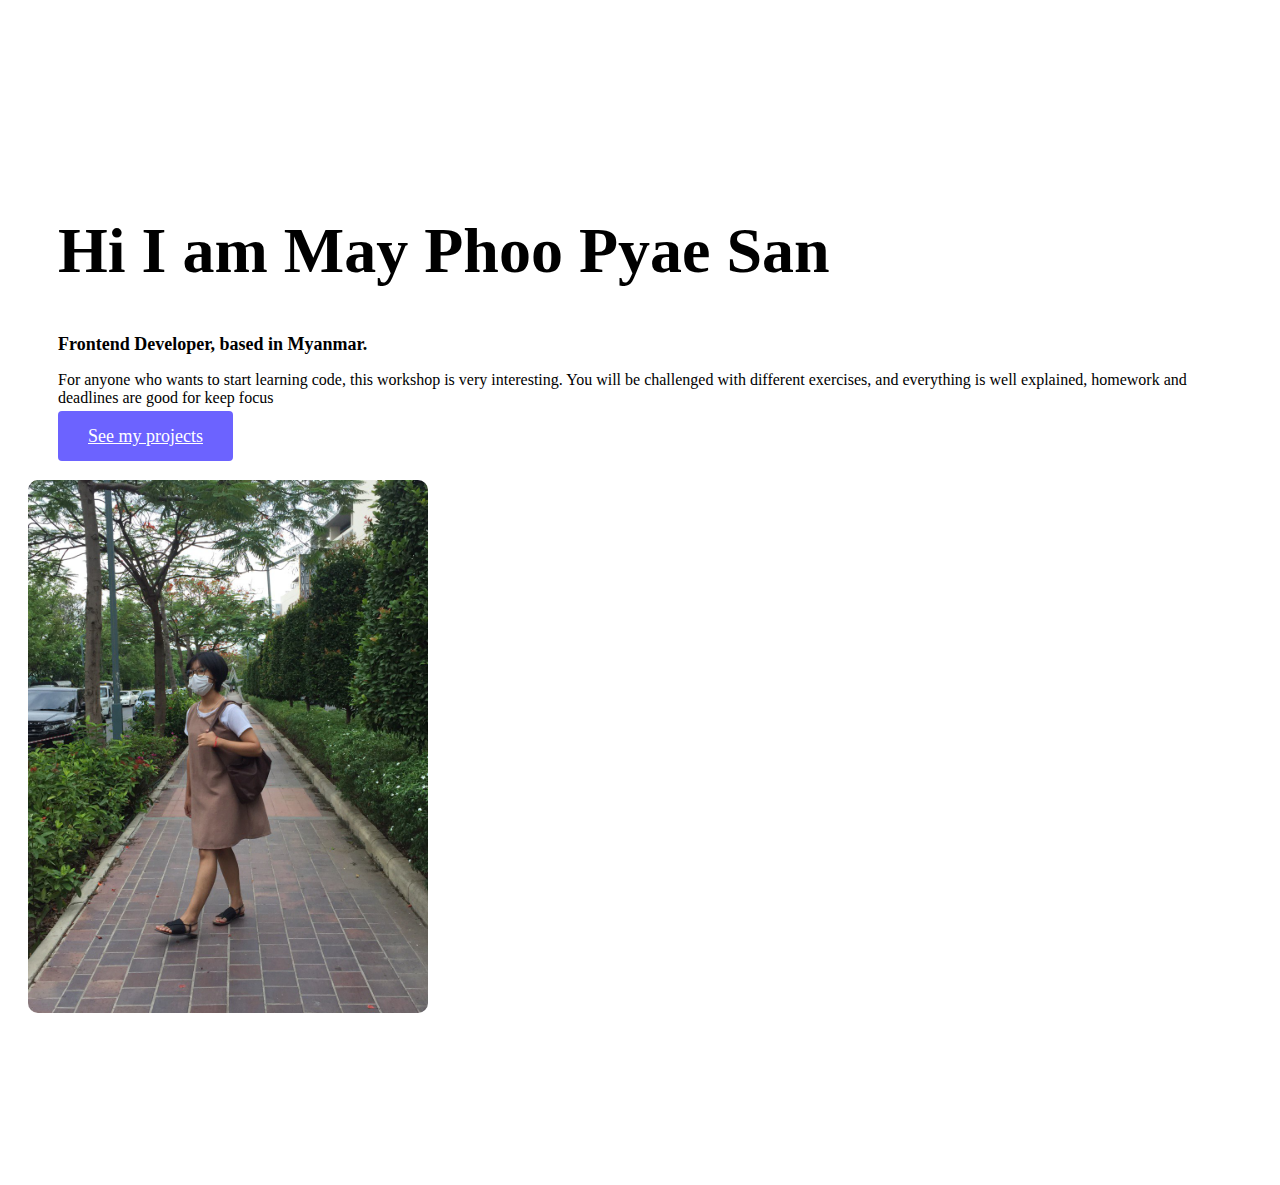
==== about.html @ 78ff9196 "finished about page" ====
<!DOCTYPE html>
<html lang="en">
  <head>
    <meta charset="UTF-8" />
    <meta name="viewport" content="width=device-width, initial-scale=1.0" />
    <link
      href="https://cdn.jsdelivr.net/npm/bootstrap@5.3.1/dist/css/bootstrap.min.css"
      rel="stylesheet"
      integrity="sha384-4bw+/aepP/YC94hEpVNVgiZdgIC5+VKNBQNGCHeKRQN+PtmoHDEXuppvnDJzQIu9"
      crossorigin="anonymous"
    />
    <title>Front-end developer - May Phoo Pyae San</title>
    <link rel="stylesheet" href="style.css" />
  </head>
  <body>
    <div class="about-section container">
      <div class="row">
        <div class="col-lg-6">
          <div class="about-section-content">
            <h1 class="mb-4">Hi I am May Phoo Pyae San</h1>
            <h2 class="mt-4">Frontend Developer, based in Myanmar.</h2>
            <p class="mb-4">
              For anyone who wants to start learning code, this workshop is very
              interesting. You will be challenged with different exercises, and
              everything is well explained, homework and deadlines are good for
              keep focus
            </p>
            <a href="http://" class="btn btn-branding">See my projects</a>
          </div>
        </div>
        <div class="col-lg-6">
          <img src="img/myphoto.jpg" alt="" class="myphoto img-fluid" />
        </div>
      </div>
    </div>
    <script
      src="https://cdn.jsdelivr.net/npm/bootstrap@5.3.1/dist/js/bootstrap.bundle.min.js"
      integrity="sha384-HwwvtgBNo3bZJJLYd8oVXjrBZt8cqVSpeBNS5n7C8IVInixGAoxmnlMuBnhbgrkm"
      crossorigin="anonymous"
    ></script>
  </body>
</html>
---- style.css ----
body {
  font-family: "Playfair Display", serif;
}

.title {
  margin-top: 100px;
  font-size: 48px;
}
.navigation-links {
  display: flex;
  margin-top: 40px;
  justify-content: center;
}
.navigation-links a {
  margin: 20px;
}

.contact-link {
  border-radius: 4px;
  padding: 20px 15px;
  text-decoration: none;
  text-transform: capitalize;
  background-color: #6c63ff;
  color: #fff;
  box-shadow: 0 5px 10px rgb(0, 0, 0, 0.3);
}

.about-link {
  border-radius: 4px;
  padding: 20px 15px;
  text-decoration: none;
  text-transform: capitalize;
  background-color: #6c63ff;
  color: #fff;
  box-shadow: 0 5px 10px rgb(0, 0, 0, 0.3);
}

.project-link {
  border-radius: 4px;
  padding: 20px 15px;
  text-decoration: none;
  text-transform: capitalize;
  background-color: #6c63ff;
  color: #fff;
  box-shadow: 0 5px 10px rgb(0, 0, 0, 0.3);
}

h3 {
  font-size: 24px;
  opacity: 0.7;
}

.email-link {
  display: flex;
  justify-content: center;
  color: #6c63ff;
  font-size: 28px;
  text-decoration: none;
}

.about-paragraphs p {
  margin: 10px;
}

@media (max-width: 576px) {
  p {
    text-align: center;
    font-size: 18px;
    line-height: 1.5;
  }
}

.about-section {
  padding: 160px 20px;
}

.about-section h1 {
  font-family: "Playfair Display", serif;
  font-size: 64px;
  line-height: 80px;
  font-weight: 700;
  color: #000000;
}

.about-section h2 {
  font-family: "Playfair Display", serif;
  font-size: 18px;
  font-weight: 700;
  color: #000000;
}

.about-section-content {
  margin: 30px;
}

.btn-branding {
  background-color: #6c63ff;
  border-radius: 4px;
  color: white;
  font-size: 18px;
  line-height: 27px;
  padding: 15px 30px;
  transition: all 200ms ease-in-out;
}

.btn-branding:hover {
  color: black;
  background-color: #6c63ff;
}

.myphoto {
  width: 400px;
  border-radius: 10px;
}

@media (max-width: 900px) {
  h1 {
    font-size: 44px;
    line-height: 56px;
  }
  .about-section {
    text-align: center;
    padding: 0;
  }
}
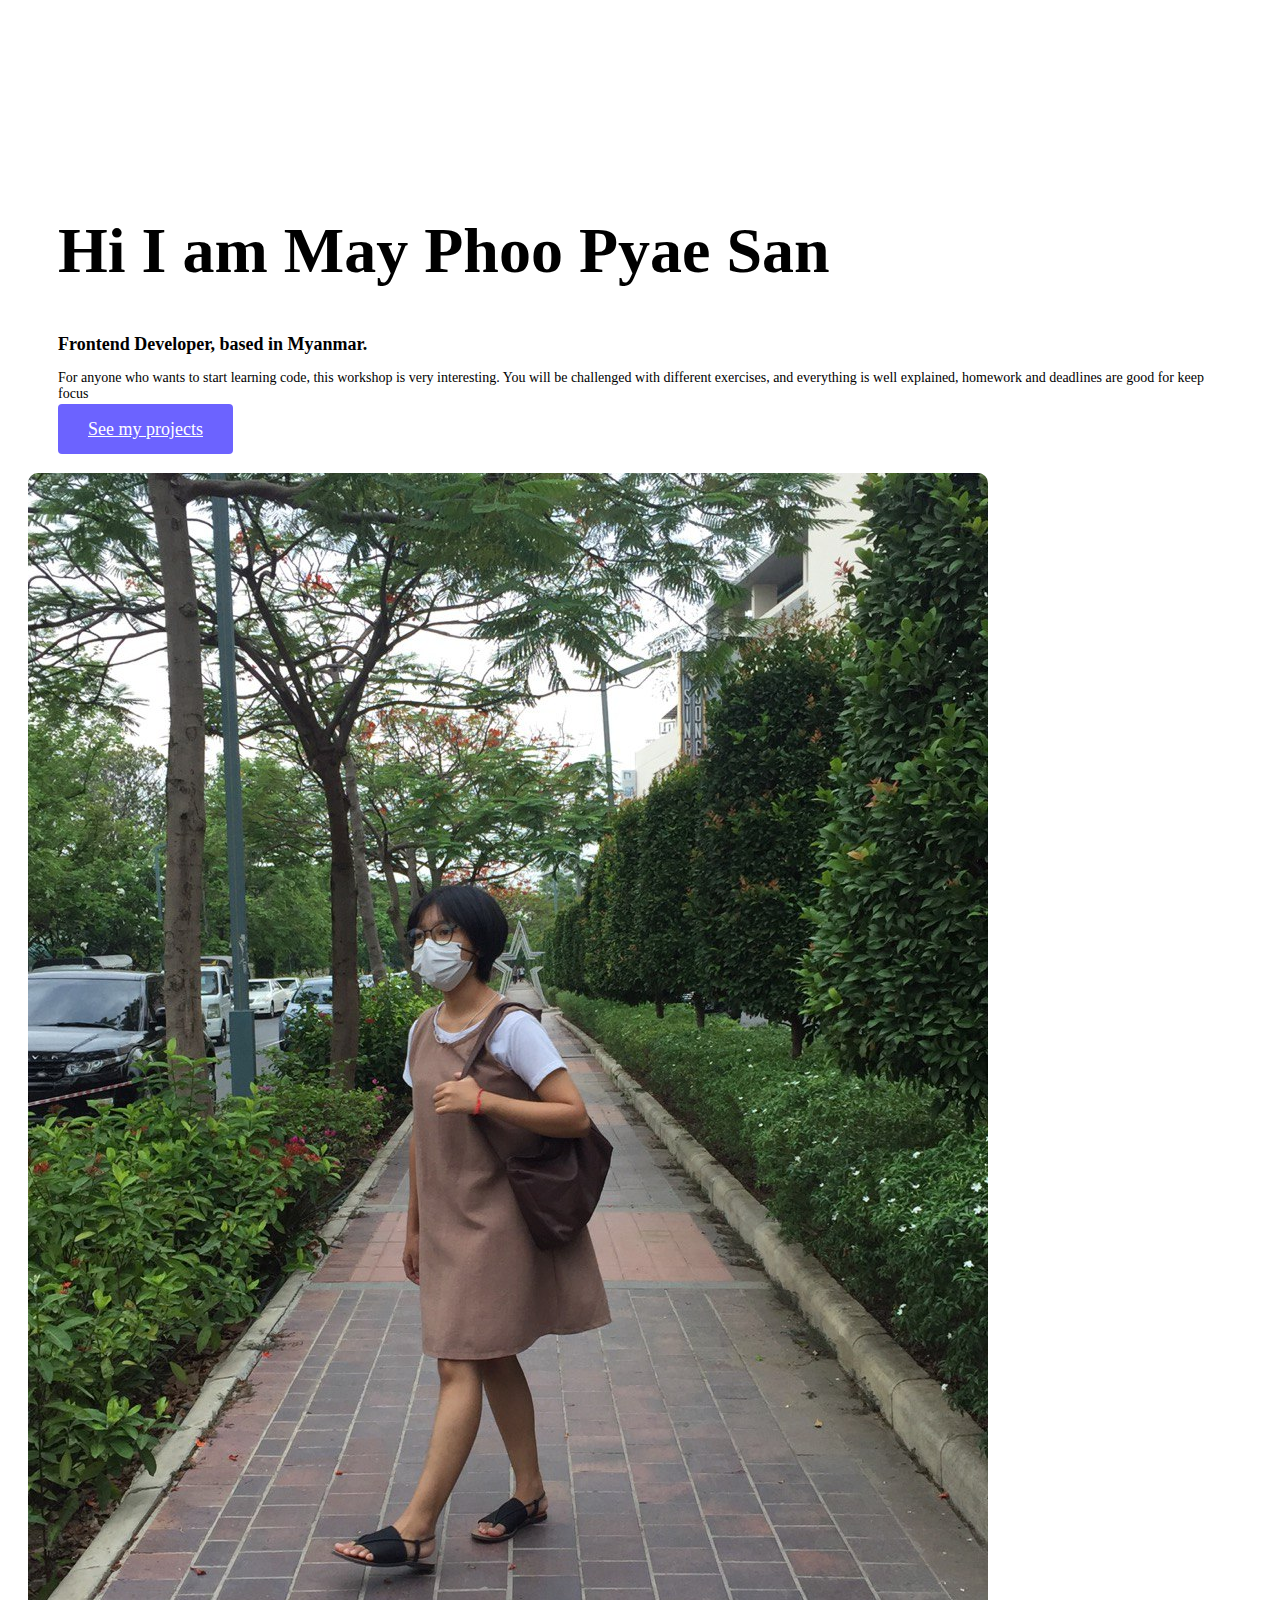
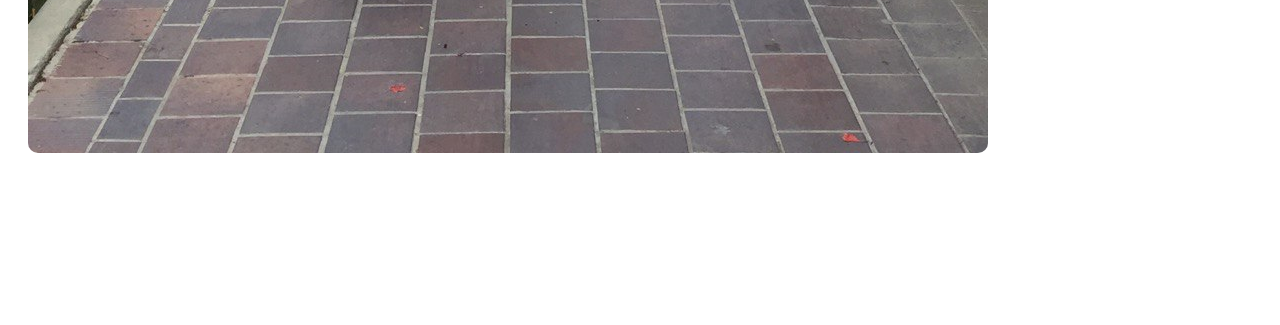
==== commit eba1c8c4: "finished work page" ====
--- a/about.html
+++ b/about.html
@@ -13,10 +13,10 @@
     <link rel="stylesheet" href="style.css" />
   </head>
   <body>
-    <div class="about-section container">
+    <div class="content-container container">
       <div class="row">
         <div class="col-lg-6">
-          <div class="about-section-content">
+          <div class="content">
             <h1 class="mb-4">Hi I am May Phoo Pyae San</h1>
             <h2 class="mt-4">Frontend Developer, based in Myanmar.</h2>
             <p class="mb-4">
--- a/style.css
+++ b/style.css
@@ -70,11 +70,11 @@
   }
 }
 
-.about-section {
+.content-container {
   padding: 160px 20px;
 }
 
-.about-section h1 {
+.content h1 {
   font-family: "Playfair Display", serif;
   font-size: 64px;
   line-height: 80px;
@@ -82,14 +82,27 @@
   color: #000000;
 }
 
-.about-section h2 {
+.content h2 {
   font-family: "Playfair Display", serif;
   font-size: 18px;
   font-weight: 700;
   color: #000000;
 }
 
-.about-section-content {
+.content p {
+  font-size: 14px;
+}
+
+.content h3 {
+  font-size: 24px;
+  font-family: "Poppins", sans-serif;
+  line-height: 1.5;
+  font-weight: 700;
+  color: #000000;
+  opacity: 10;
+}
+
+.content {
   margin: 30px;
 }
 
@@ -109,7 +122,8 @@
 }
 
 .myphoto {
-  width: 400px;
+  max-width: 100%;
+  height: auto;
   border-radius: 10px;
 }
 
@@ -118,7 +132,7 @@
     font-size: 44px;
     line-height: 56px;
   }
-  .about-section {
+  .content {
     text-align: center;
     padding: 0;
   }
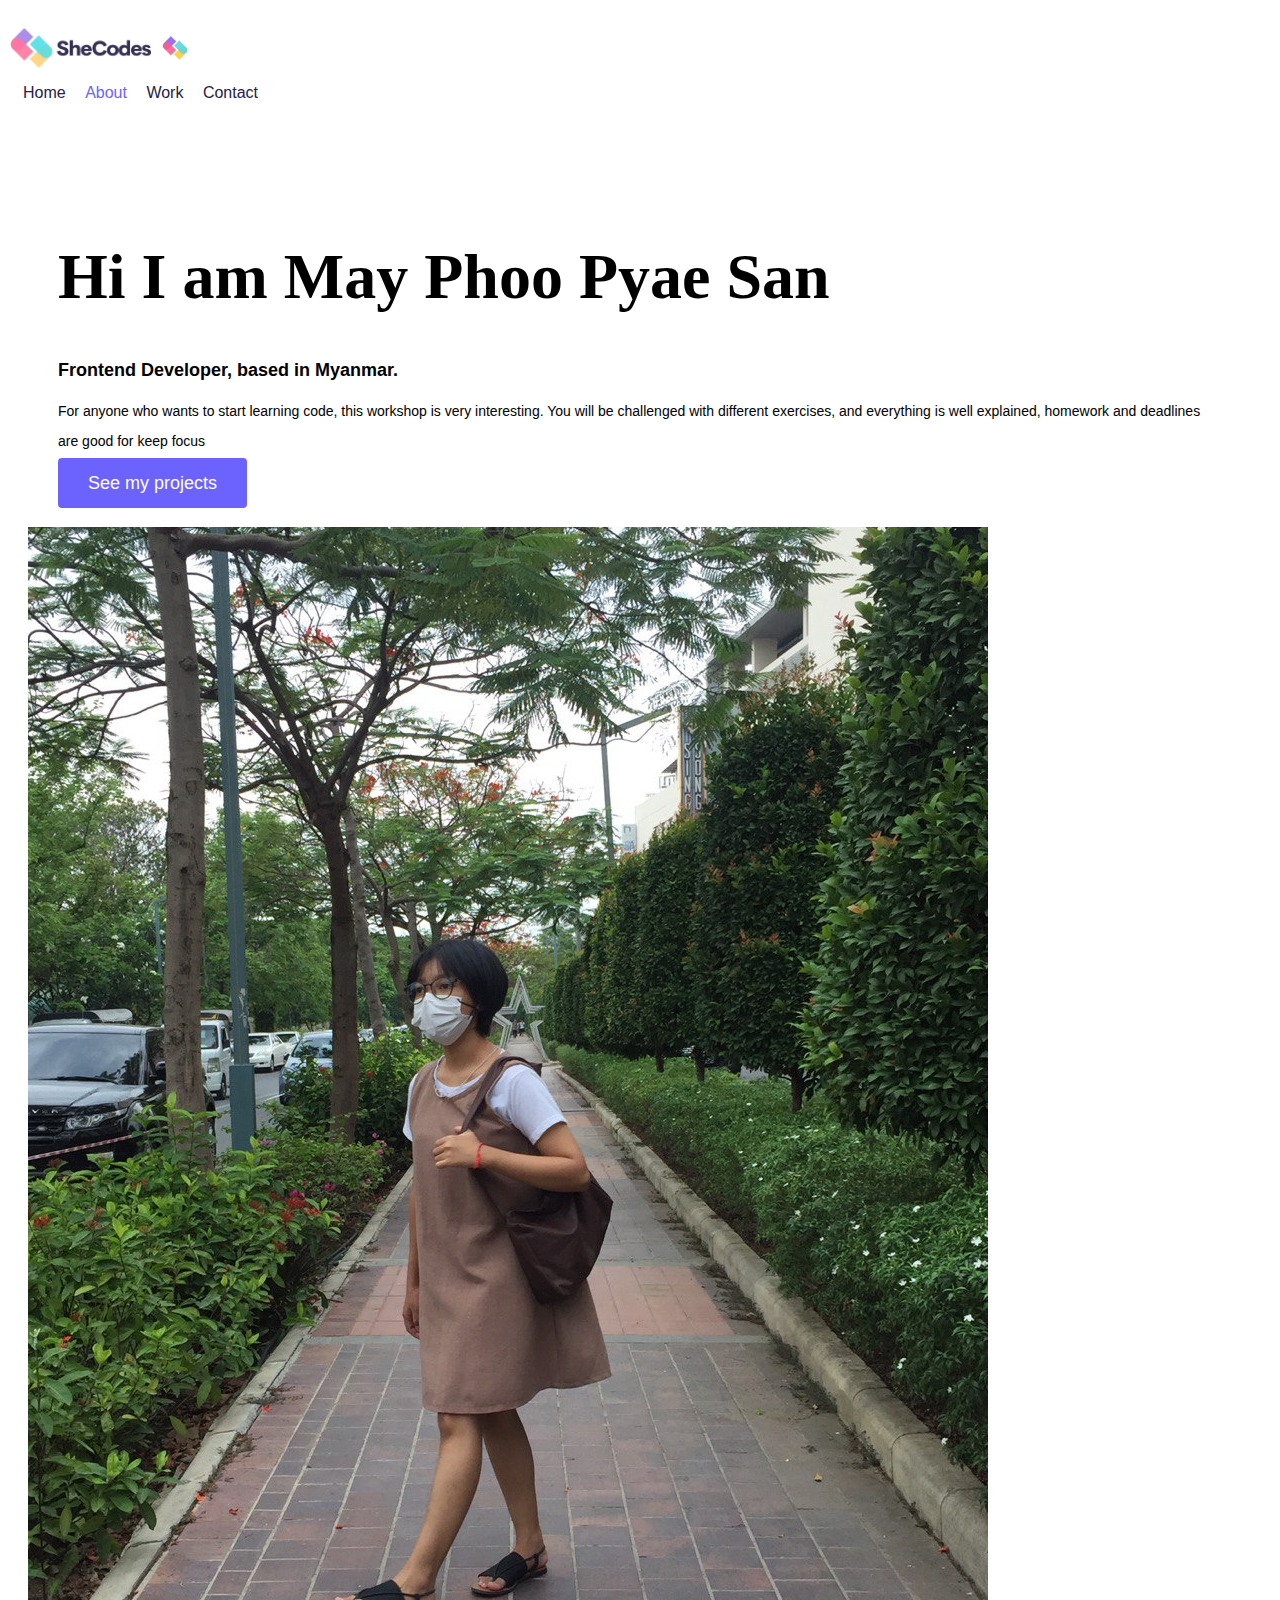
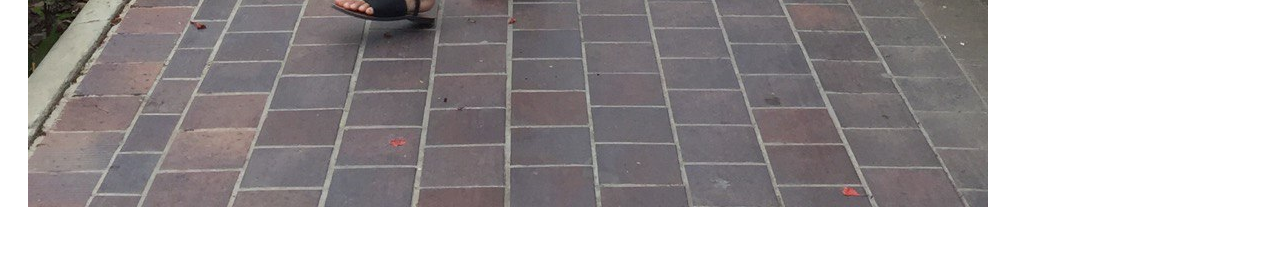
==== commit 8480897d: "made some changes" ====
--- a/about.html
+++ b/about.html
@@ -13,6 +13,38 @@
     <link rel="stylesheet" href="style.css" />
   </head>
   <body>
+    <div class="container">
+      <nav class="d-flex justify-content-between">
+        <a href="/" title="Homepage">
+          <img
+            src="img/logo.png"
+            class="logo d-none d-md-block"
+            alt="May Phoo Pyae San Logo"
+          />
+          <img
+            src="img/logosmall.jpg"
+            class="logo d-block d-md-none"
+            alt="May Phoo Pyae San Logo"
+          />
+        </a>
+        <ul>
+          <li>
+            <a href="/" title="Homepage"> Home</a>
+          </li>
+          <li class="active">
+            <a href="/about.html" title="About May Phoo Pyae San"> About</a>
+          </li>
+          <li>
+            <a href="/work.html" title="May Phoo Pyae's work"> Work</a>
+          </li>
+          <li>
+            <a href="/contact.html" title="Contact May Phoo Pyae San">
+              Contact</a
+            >
+          </li>
+        </ul>
+      </nav>
+    </div>
     <div class="content-container container">
       <div class="row">
         <div class="col-lg-6">
--- a/style.css
+++ b/style.css
@@ -1,119 +1,101 @@
+:root {
+  --branding-color: #6c63ff;
+  --secondary-color: #f9f7fe;
+  --heading-font-family: "Playfair Display", serif;
+  --default-font-family: "Poppins", sans-serif;
+}
+
 body {
-  font-family: "Playfair Display", serif;
-}
-
-.title {
-  margin-top: 100px;
+  font-family: var(--default-font-family);
+}
+
+h1,
+h2,
+h3,
+h4,
+h5,
+h6 {
+  color: black;
+  font-family: var(--heading-font-family);
+  font-weight: bold;
+}
+
+h1 {
+  font-size: 96px;
+  line-height: 1.5;
+}
+
+h2 {
+  font-size: 64px;
+}
+
+h3 {
   font-size: 48px;
 }
-.navigation-links {
-  display: flex;
-  margin-top: 40px;
-  justify-content: center;
-}
-.navigation-links a {
-  margin: 20px;
-}
-
-.contact-link {
-  border-radius: 4px;
-  padding: 20px 15px;
-  text-decoration: none;
-  text-transform: capitalize;
-  background-color: #6c63ff;
-  color: #fff;
-  box-shadow: 0 5px 10px rgb(0, 0, 0, 0.3);
-}
-
-.about-link {
-  border-radius: 4px;
-  padding: 20px 15px;
-  text-decoration: none;
-  text-transform: capitalize;
-  background-color: #6c63ff;
-  color: #fff;
-  box-shadow: 0 5px 10px rgb(0, 0, 0, 0.3);
-}
-
-.project-link {
-  border-radius: 4px;
-  padding: 20px 15px;
-  text-decoration: none;
-  text-transform: capitalize;
-  background-color: #6c63ff;
-  color: #fff;
-  box-shadow: 0 5px 10px rgb(0, 0, 0, 0.3);
-}
-
-h3 {
+
+p {
+  font-weight: normal;
+  font-size: 16px;
+  line-height: 30px;
+}
+
+.hero {
+  background: var(--secondary-color);
+  text-align: center;
+  padding: 80px 20px;
+}
+
+.hero p {
+  font-size: 36px;
+  font-weight: bold;
+  margin: 0;
+  color: #272142;
+}
+
+.hero h2 {
+  font-family: var(--heading-font-family);
+  font-weight: normal;
+  line-height: 1.5;
   font-size: 24px;
-  opacity: 0.7;
-}
-
-.email-link {
-  display: flex;
-  justify-content: center;
-  color: #6c63ff;
-  font-size: 28px;
-  text-decoration: none;
-}
-
-.about-paragraphs p {
-  margin: 10px;
-}
-
-@media (max-width: 576px) {
-  p {
-    text-align: center;
-    font-size: 18px;
-    line-height: 1.5;
-  }
 }
 
 .content-container {
-  padding: 160px 20px;
+  padding: 60px 20px;
 }
 
 .content h1 {
-  font-family: "Playfair Display", serif;
   font-size: 64px;
   line-height: 80px;
-  font-weight: 700;
-  color: #000000;
 }
 
 .content h2 {
-  font-family: "Playfair Display", serif;
-  font-size: 18px;
-  font-weight: 700;
-  color: #000000;
+  font-size: 18px;
+  font-family: var(--default-font-family);
+}
+
+.content h3 {
+  font-size: 24px;
+  line-height: 1.5;
+
+  font-family: var(--default-font-family);
 }
 
 .content p {
   font-size: 14px;
 }
 
-.content h3 {
-  font-size: 24px;
-  font-family: "Poppins", sans-serif;
-  line-height: 1.5;
-  font-weight: 700;
-  color: #000000;
-  opacity: 10;
-}
-
 .content {
   margin: 30px;
 }
 
 .btn-branding {
-  background-color: #6c63ff;
+  background: var(--branding-color);
   border-radius: 4px;
   color: white;
+  text-decoration: none;
   font-size: 18px;
   line-height: 27px;
   padding: 15px 30px;
-  transition: all 200ms ease-in-out;
 }
 
 .btn-branding:hover {
@@ -121,19 +103,116 @@
   background-color: #6c63ff;
 }
 
-.myphoto {
-  max-width: 100%;
-  height: auto;
+.btn-branding-outline {
+  color: var(--branding-color);
+  border: 1px solid var(--branding-color);
+  border-radius: 4px;
+  font-size: 18px;
+  text-decoration: none;
+  line-height: 27px;
+  padding: 15px 30px;
+}
+
+.btn-branding-outline:hover {
+  background: var(--branding-color);
+  color: white;
+}
+
+.project-desciption {
+  padding: 120px 60px;
+}
+
+.logo {
+  max-height: 40px;
+}
+
+nav {
+  padding: 20px 0;
+}
+
+nav ul {
+  padding: 0;
+  margin: 0;
+}
+
+nav li {
+  display: inline;
+  list-style: none;
+  line-height: 42px;
+  margin-left: 15px;
+}
+
+nav a {
+  text-decoration: none;
+  color: #272142;
+  transition: all 100ms ease-in-out;
+}
+
+nav a:hover,
+nav li.active a {
+  color: var(--branding-color);
+}
+
+footer {
+  margin: 60px 0;
+}
+
+footer .contact-box {
+  background: var(--secondary-color);
+  padding: 30px 120px;
   border-radius: 10px;
+}
+
+footer .contact-box p {
+  margin: 0;
+}
+
+footer .email-link {
+  text-decoration: none;
+  color: black;
+  font-size: 24px;
+}
+
+footer .email-link:hover {
+  color: var(--branding-color);
+}
+
+footer .social-links a {
+  margin: 0 20px;
+  color: var(--branding-color);
+  background: var(--secondary-color);
+  padding: 10px 14px;
+  border-radius: 50%;
+  font-size: 18px;
+  transition: all 100ms ease-in-out;
+}
+
+footer .social-links a:hover {
+  color: white;
+  background: var(--branding-color);
 }
 
 @media (max-width: 900px) {
   h1 {
     font-size: 44px;
-    line-height: 56px;
-  }
+    line-height: 1.5;
+  }
+
+  h2 {
+    font-size: 44px;
+  }
+
+  h3 {
+    font-size: 26px;
+  }
+
   .content {
     text-align: center;
     padding: 0;
   }
-}
+
+  .project-desciption {
+    padding: 0;
+    text-align: center;
+  }
+}
